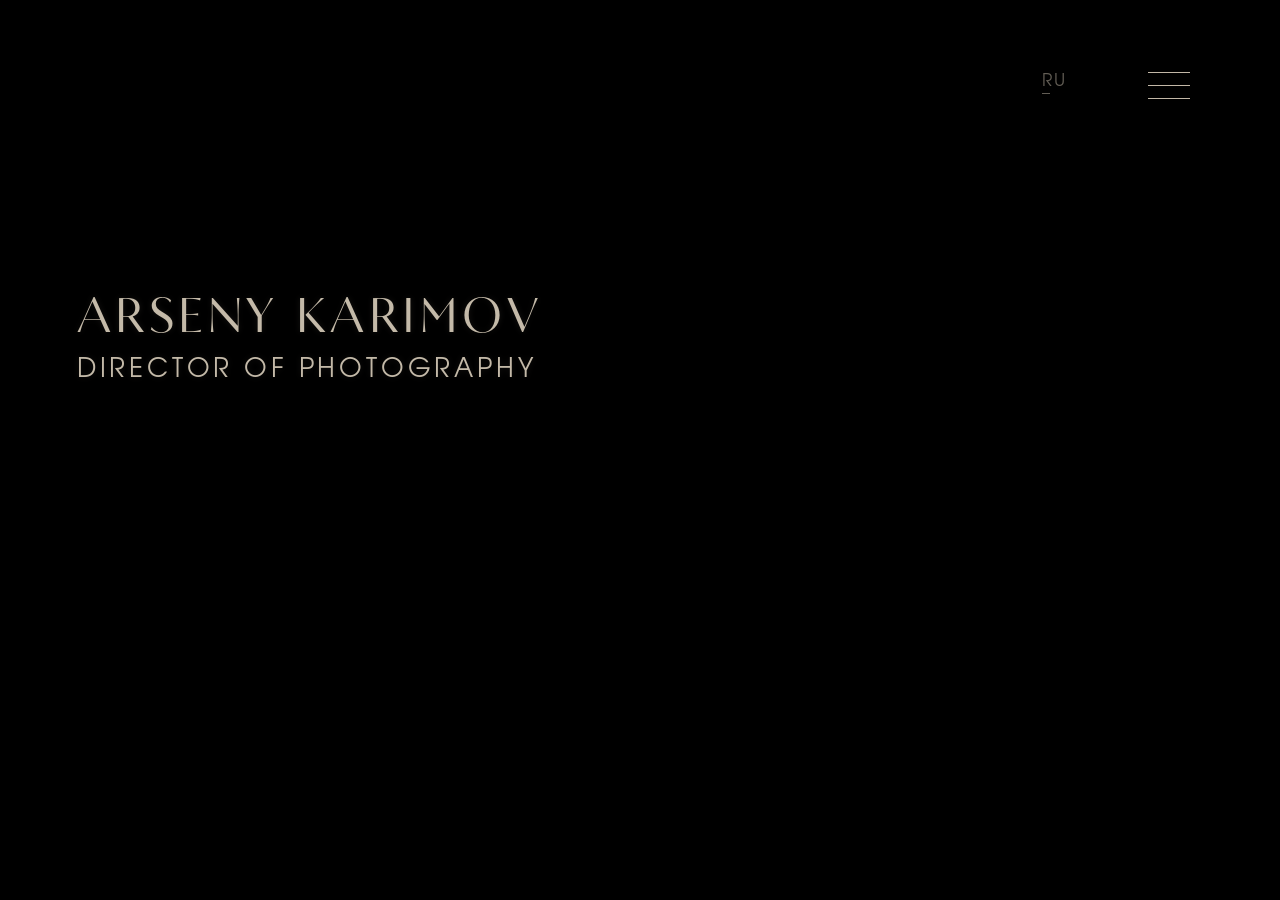
==== index.html @ f30d8ab7 "Update index.html" ====
<!DOCTYPE html>
<html lang="en">

<head>

<meta charset="UTF-8">

<meta 
  name="viewport" 
  content="width=device-width, initial-scale=1.0"
>

<title>Arseny Karimov | Cinematographer</title>

<link rel="stylesheet" href="style.css?v=51">

</head>



<body>

<a class="home-mobile-brand site-brand-small" href="work.html">
  <span>ARSENY<span class="site-brand-gap"></span>KARIMOV</span>
  <small>DIRECTOR OF PHOTOGRAPHY</small>
</a>

<section class="hero">


  <video 
    class="hero-bg"
    autoplay
    muted
    loop
    playsinline
    preload="auto"
>

    <source 
      src="video/main.mp4"
      type="video/mp4"
    >

  </video>



  <div class="overlay"></div>



  <div class="hero-title">

    <h1 class="chaos-title">
  <span>A</span><span>R</span><span>S</span><span>E</span><span>N</span><span>Y</span><span class="name-gap"></span><span>K</span><span>A</span><span>R</span><span>I</span><span>M</span><span>O</span><span>V</span>
</h1>

    <p class="chaos-subtitle" aria-label="DIRECTOR OF PHOTOGRAPHY">
  <span>D</span><span>I</span><span>R</span><span>E</span><span>C</span><span>T</span><span>O</span><span>R</span>
  <span>O</span><span>F</span>
  <span>P</span><span>H</span><span>O</span><span>T</span><span>O</span><span>G</span><span>R</span><span>A</span><span>P</span><span>H</span><span>Y</span>
</p>

  </div>



  <nav class="menu">

  <a class="lang-switch" href="ru/index.html" aria-label="Русская версия">
  RU
</a>

  <button class="menu-icon" type="button" aria-label="Menu">
    <span></span>
    <span></span>
    <span></span>
  </button>

  <div class="menu-items">

    <a class="work-link" href="work.html">
  WORK
  <span class="work-load-line"></span>
</a>
<a href="showreel.html">SHOWREEL</a>
<a href="about.html">ABOUT</a>
<a href="contact.html">CONTACT</a>

  </div>

</nav>



</section>


<script src="script.js?v=14"></script>

</body>

</html>
---- style.css ----
@font-face {
  font-family: 'Circle Contrast';
  src: url('fonts/circle.woff2') format('woff2');
  font-weight: 400;
  font-style: normal;
}

@font-face {
  font-family: 'Evolventa';
  src: url('fonts/evolventa.woff2') format('woff2');
  font-weight: 400;
  font-style: normal;
}

* {
  box-sizing: border-box;
}

html,
body {
  margin: 0;
  width: 100%;
  height: 100%;
  overflow: hidden;
  background: #000;
  color: #e8dcc8;
  font-family: 'Evolventa', sans-serif;
}

.hero {
  position: relative;
  width: 100vw;
  height: 100vh;
  overflow: hidden;
}

.hero-bg {
  position: absolute;
  inset: 0;
  width: 100%;
  height: 100%;
  object-fit: cover;
  z-index: 1;
}

.overlay {
  position: absolute;
  inset: 0;
  z-index: 2;
  background:
    linear-gradient(
      to right,
      rgba(0,0,0,0.65),
      rgba(0,0,0,0.20),
      rgba(0,0,0,0.55)
    );
}

.hero-title {
  position: absolute;
  left: 6%;
  top: 39%;

  transform: translateY(-50%);

  z-index: 3;

  cursor: pointer;
}

.hero-title h1 {
  font-family: 'Circle Contrast', serif;

  margin: 0;

  font-size: 48px;
  line-height: 1;

  letter-spacing: 4.5px;

  font-weight: 400;

  white-space: nowrap;

  color: rgba(232,220,200,0.84);
}

.hero-title .name-gap {
  display: inline-block;
  width: 18px;
}

.chaos-title span {
  display: inline-block;
  opacity: 0;
  animation: letterPulse 4.8s ease-in-out forwards;
}

.chaos-title span:nth-child(1) { animation-delay: 0.15s; }
.chaos-title span:nth-child(2) { animation-delay: 0.42s; }
.chaos-title span:nth-child(3) { animation-delay: 0.28s; }
.chaos-title span:nth-child(4) { animation-delay: 0.68s; }
.chaos-title span:nth-child(5) { animation-delay: 0.36s; }
.chaos-title span:nth-child(6) { animation-delay: 0.55s; }

.chaos-title span:nth-child(8) { animation-delay: 0.22s; }
.chaos-title span:nth-child(9) { animation-delay: 0.50s; }
.chaos-title span:nth-child(10) { animation-delay: 0.31s; }
.chaos-title span:nth-child(11) { animation-delay: 0.75s; }
.chaos-title span:nth-child(12) { animation-delay: 0.44s; }
.chaos-title span:nth-child(13) { animation-delay: 0.63s; }
.chaos-title span:nth-child(14) { animation-delay: 0.39s; }

.hero-title p {
  margin-top: 14px;

  font-family: "Evolventa", sans-serif;

  font-size: 26.2px;
  line-height: 1;

  letter-spacing: 3.8px;

  white-space: nowrap;

  color: rgba(232,220,200,0.84);
}

.chaos-subtitle span {
  display: inline-block;
  opacity: 0;
  animation: letterPulse 4.2s ease-in-out forwards;
}

.chaos-subtitle span:nth-child(1) { animation-delay: 1.25s; }
.chaos-subtitle span:nth-child(2) { animation-delay: 1.55s; }
.chaos-subtitle span:nth-child(3) { animation-delay: 1.38s; }
.chaos-subtitle span:nth-child(4) { animation-delay: 1.78s; }
.chaos-subtitle span:nth-child(5) { animation-delay: 1.44s; }
.chaos-subtitle span:nth-child(6) { animation-delay: 1.68s; }
.chaos-subtitle span:nth-child(7) { animation-delay: 1.33s; }
.chaos-subtitle span:nth-child(8) { animation-delay: 1.88s; }
.chaos-subtitle span:nth-child(9) { animation-delay: 1.52s; }
.chaos-subtitle span:nth-child(10) { animation-delay: 1.72s; }
.chaos-subtitle span:nth-child(11) { animation-delay: 1.36s; }
.chaos-subtitle span:nth-child(12) { animation-delay: 1.82s; }
.chaos-subtitle span:nth-child(13) { animation-delay: 1.49s; }
.chaos-subtitle span:nth-child(14) { animation-delay: 1.64s; }
.chaos-subtitle span:nth-child(15) { animation-delay: 1.41s; }
.chaos-subtitle span:nth-child(16) { animation-delay: 1.91s; }
.chaos-subtitle span:nth-child(17) { animation-delay: 1.58s; }
.chaos-subtitle span:nth-child(18) { animation-delay: 1.73s; }
.chaos-subtitle span:nth-child(19) { animation-delay: 1.47s; }
.chaos-subtitle span:nth-child(20) { animation-delay: 1.84s; }
.chaos-subtitle span:nth-child(21) { animation-delay: 1.62s; }

/* LANGUAGE SWITCH */

.lang-switch {
  position: absolute;

  top: 0;
  right: 124px;

  z-index: 2;

  font-family: "Evolventa", sans-serif;
  font-size: 17px;
  line-height: 1;
  letter-spacing: 1.8px;

  color: var(--work-accent, rgba(232,220,200,0.84));

  text-decoration: none;

  opacity: 0.5;

  transition:
    opacity 0.45s ease,
    transform 0.45s ease;
}

.lang-switch::after {
  content: "";

  position: absolute;

  left: 0;
  bottom: -5px;

  width: 100%;
  height: 1px;

  background: currentColor;

  transform: scaleX(0.32);
  transform-origin: left center;

  transition: transform 0.45s ease;
}

.lang-switch:hover {
  opacity: 0.9;
}

.lang-switch:hover::after {
  transform: scaleX(1);
}

/* LANGUAGE SWITCH — INNER PAGES */

.work-page .lang-switch,
.showreel-page .lang-switch,
.about-page .lang-switch,
.contact-page .lang-switch {
  position: fixed;

  top: 8%;
  right: calc(7% + 124px);

  z-index: 100;
}

/* MENU */

.menu {
  position: fixed;
  z-index: 3;
  right: 7%;
  top: 8%;
  display: flex;
  flex-direction: column;
  align-items: flex-end;
}

.menu-icon {
  width: 82px;
  height: 68px;
  position: relative;

  cursor: pointer;
  pointer-events: auto;
  touch-action: manipulation;

  background: transparent;
  border: 0;
  padding: 0;

  opacity: 1;
  animation: none;
}

.menu-icon span {
  position: absolute;
  right: 0;
  display: block;
  width: 42px;
  height: 1px;
  background: rgba(232,220,200,0.84);
  transition: opacity 0.6s ease;
}

.menu-icon span:nth-child(1) {
  top: 0;
}

.menu-icon span:nth-child(2) {
  top: 13px;
}

.menu-icon span:nth-child(3) {
  top: 26px;
}

.menu.menu-opened .menu-icon span:nth-child(1),
.menu.menu-opened .menu-icon span:nth-child(3) {
  opacity: 0;
}

.menu.menu-opened .menu-icon span:nth-child(2) {
  opacity: 1;
}

.menu.menu-closed .menu-icon span:nth-child(1),
.menu.menu-closed .menu-icon span:nth-child(2),
.menu.menu-closed .menu-icon span:nth-child(3) {
  opacity: 1;
}

.menu-items {
  margin-top: 42px;
  display: flex;
  flex-direction: column;
  gap: 34px;
  align-items: flex-end;
}

.menu-items a {
  text-decoration: none;
  font-size: 13px;
  letter-spacing: 5px;
  color: rgba(232,220,200,0.84);

  opacity: 0;
  transform: translateY(-10px);
  filter: blur(4px);

  transition:
    opacity 0.4s ease,
    transform 0.4s ease,
    filter 0.4s ease;
}


/* OPEN */

.menu.menu-opened .menu-items a {
  opacity: 1;
  transform: translateY(0);
  filter: blur(0);
}

.menu.menu-opened .menu-items a:nth-child(1) { transition-delay: 0s; }
.menu.menu-opened .menu-items a:nth-child(2) { transition-delay: 0.075s; }
.menu.menu-opened .menu-items a:nth-child(3) { transition-delay: 0.15s; }
.menu.menu-opened .menu-items a:nth-child(4) { transition-delay: 0.225s; }


/* CLOSE */

.menu.menu-closed .menu-items a {
  opacity: 0;
  transform: translateY(-10px);
  filter: blur(4px);
}

.menu.menu-closed .menu-items a:nth-child(4) { transition-delay: 0s; }
.menu.menu-closed .menu-items a:nth-child(3) { transition-delay: 0.075s; }
.menu.menu-closed .menu-items a:nth-child(2) { transition-delay: 0.15s; }
.menu.menu-closed .menu-items a:nth-child(1) { transition-delay: 0.225s; }


/* ANIMATION */

@keyframes menuIconAppear {
  from {
    opacity: 0;
    filter: blur(4px);
  }

  to {
    opacity: 1;
    filter: blur(0);
  }
}

@keyframes letterPulse {
  0% {
    opacity: 0;
    text-shadow: none;
    color: rgba(232,220,200,0.03);
  }

  10% {
    opacity: 0.25;
    text-shadow: 0 0 10px rgba(150,190,255,0.20);
  }

  18% {
    opacity: 0.05;
  }

  30% {
    opacity: 0.75;
    text-shadow: 0 0 18px rgba(150,190,255,0.30);
  }

  42% {
    opacity: 0.18;
  }

  55% {
    opacity: 0.9;
    text-shadow: 0 0 14px rgba(232,220,200,0.22);
  }

  68% {
    opacity: 0.45;
  }

  82% {
    opacity: 1;
  }

  100% {
    opacity: 1;
    color: rgba(232,220,200,0.84);
    text-shadow: 0 0 6px rgba(232,220,200,0.10);
  }
}
@keyframes letterReplay {
  0% {
    opacity: 0.05;
    text-shadow: 0 0 10px rgba(150,190,255,0.20);
    color: rgba(232,220,200,0.84);
  }

  10% {
    opacity: 0.25;
    text-shadow: 0 0 10px rgba(150,190,255,0.20);
  }

  18% {
    opacity: 0.05;
  }

  30% {
    opacity: 0.75;
    text-shadow: 0 0 18px rgba(150,190,255,0.30);
  }

  42% {
    opacity: 0.18;
  }

  55% {
    opacity: 0.9;
    text-shadow: 0 0 14px rgba(232,220,200,0.22);
  }

  68% {
    opacity: 0.45;
  }

  82% {
    opacity: 1;
  }

  100% {
    opacity: 1;
    color: rgba(232,220,200,0.84);
    text-shadow: 0 0 6px rgba(232,220,200,0.10);
  }
}

.hero-title.replaying .chaos-title span {
  animation-name: letterReplay;
  animation-duration: 4.8s;
  animation-timing-function: ease-in-out;
  animation-fill-mode: forwards;
}

.hero-title.replaying .chaos-subtitle span {
  animation-name: letterReplay;
  animation-duration: 4.2s;
  animation-timing-function: ease-in-out;
  animation-fill-mode: forwards;
}

/* SMALL BRAND */

.site-brand-small {
  position: fixed;

  left: 7%;
  top: 8%;

  z-index: 60;

  text-decoration: none;

  color: var(--work-accent, #F6FFAD);

  font-family: "Circle Contrast", serif;

  line-height: 1;

  pointer-events: auto;
}

.site-brand-small > span {
  display: block;

  font-size: 18.8px;
  letter-spacing: 2.05px;

  white-space: nowrap;

  opacity: 0.5;
}

.site-brand-small .site-brand-gap {
  display: inline-block;
  width: 7px;
}

  .site-brand-small > small {
  display: block;

  margin-top: 5px;

  font-family: "Evolventa", sans-serif;

  font-size: 10px;
  letter-spacing: 1.8px;

  opacity: 0.42;
}

/* WORK LOADING LINE */

.work-link {

  position: relative;

}

.work-load-line {

  position: absolute;

  left: 0;

  bottom: -9px;

  width: 100%;

  height: 1px;

  background: rgba(232,220,200,0.84);

  transform: scaleX(0);

  transform-origin: left center;

  opacity: 0;

}

.work-link.loading .work-load-line {

  opacity: 1;

  animation: workLoadLine 0.9s ease forwards;

}

@keyframes workLoadLine {

  from {

    transform: scaleX(0);

  }

  to {

    transform: scaleX(1);

  }

}

/* HOME MOBILE BRAND */

.home-mobile-brand {
  display: none;
}

/* MOBILE */

@media (max-width: 768px) {

  .hero-title {
  left: calc(7% + 8px);
  top: 35%;
}

  .hero-title h1 {
  font-size: 33.5px;
  line-height: 1;

  letter-spacing: 2.7px;

  white-space: nowrap;
  margin-bottom: -12px;
}

  .hero-title .name-gap {
  display: inline-block;
  height: auto;
  width: 11px;
}

  .hero-title p {
  margin-top: 20px;

  font-size: 15.7px;
  letter-spacing: 4px;

  white-space: nowrap;
}

   .hero-bg {
   object-position: center center;
  }

  .lang-switch {
  top: 0;
  right: 75px;

  font-size: 15px;
  letter-spacing: 1.6px;

  opacity: 0.42;
}

.lang-switch::after {
  bottom: -4px;
}

  .work-page .lang-switch,
.showreel-page .lang-switch,
.about-page .lang-switch,
.contact-page .lang-switch {
  top: 6%;
  right: calc(5% + 75px);
  z-index: 100;
}


/* Menu opened */

  .home-mobile-brand {
    left: 5%;
    top: 6%;

    z-index: 9;

    display: block;

    color: rgba(232,220,200,0.84);

    opacity: 0;
    pointer-events: none;

    transition: opacity 0.35s ease;
  }

  .home-menu-open .home-mobile-brand {
    opacity: 1;
    pointer-events: auto;
  }

  .home-menu-open .hero-title {
    opacity: 0;
    pointer-events: none;
  }


  /* MOBILE MENU */

  .menu {
  position: fixed;

  top: 6%;
  right: 5%;

  width: 70px;

  display: flex;
  flex-direction: column;
  align-items: flex-end;
}

  .menu-icon {
    width: 70px;
    height: 60px;
    opacity: 1;
    animation: none;
    z-index: 10;
  }

  .menu-icon span {
    width: 36px;
  }

  .menu-items {
    position: fixed;
    inset: 0;

    margin-top: 0;

    display: flex;
    justify-content: center;
    align-items: center;

    background: rgba(0,0,0,0.82);

    opacity: 0;
    visibility: hidden;
    pointer-events: none;

    z-index: 8;

    transition:
      opacity 0.35s ease,
      visibility 0.35s ease;
  }

  .menu.menu-opened .menu-items {
    opacity: 1;
    visibility: visible;
    pointer-events: auto;
  }

  .menu-items a {
    font-size: 14px;
    letter-spacing: 5px;
  }


  /* MOBILE BRAND */

  .site-brand-small {
    left: 5%;
    top: 5%;
  }

}
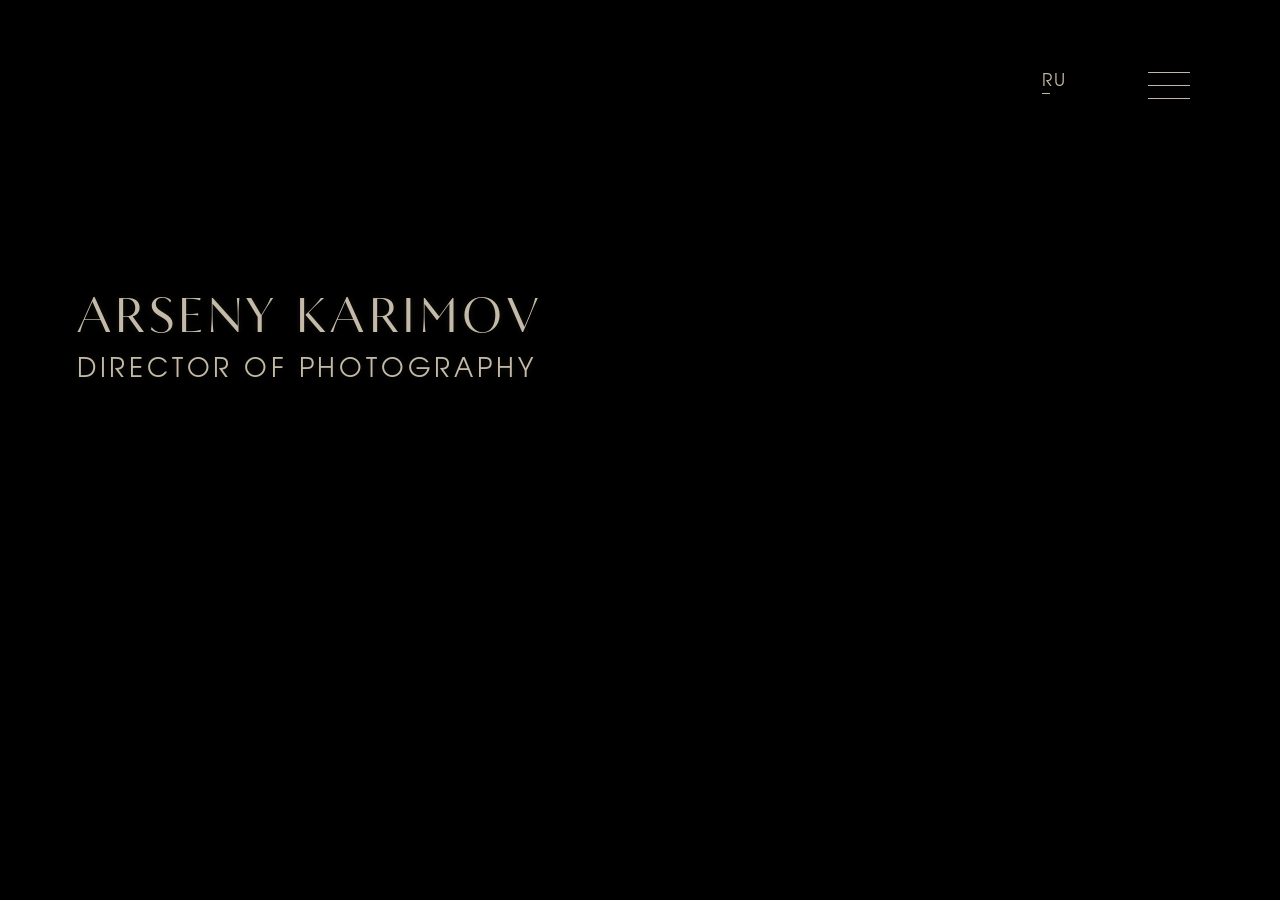
==== commit c930af6e: "Make home lang-switch solid The base .lang-switch kept opacity 0.5/0.42, which only the home page st" ====
--- a/index.html
+++ b/index.html
@@ -12,7 +12,7 @@
 
 <title>Arseny Karimov | Cinematographer</title>
 
-<link rel="stylesheet" href="style.css?v=51">
+<link rel="stylesheet" href="style.css?v=61">
 
 </head>
 
@@ -80,12 +80,12 @@
 
   <div class="menu-items">
 
+<a class="active" href="index.html" aria-current="page">HOME</a>
     <a class="work-link" href="work.html">
   WORK
   <span class="work-load-line"></span>
 </a>
 <a href="showreel.html">SHOWREEL</a>
-<a href="about.html">ABOUT</a>
 <a href="contact.html">CONTACT</a>
 
   </div>
--- a/style.css
+++ b/style.css
@@ -25,6 +25,24 @@
   background: #000;
   color: #e8dcc8;
   font-family: 'Evolventa', sans-serif;
+}
+
+/* PER-PAGE ACCENT — one shared token used by the shell (brand, lang, menu).
+   On the work page it is also updated per project by work.js. */
+.work-page {
+  --accent: #F6FFAD;
+}
+
+.showreel-page,
+.contact-page {
+  --accent: #FFFCEB;
+}
+
+:root {
+  /* Shared drop shadow so shell text reads over imagery. */
+  --ui-shadow:
+    0 1px 3px rgba(0, 0, 0, 0.6),
+    0 2px 18px rgba(0, 0, 0, 0.45);
 }
 
 .hero {
@@ -162,18 +180,18 @@
   top: 0;
   right: 124px;
 
-  z-index: 2;
+  z-index: 11;
 
   font-family: "Evolventa", sans-serif;
   font-size: 17px;
   line-height: 1;
   letter-spacing: 1.8px;
 
-  color: var(--work-accent, rgba(232,220,200,0.84));
+  color: var(--accent, rgba(232,220,200,0.84));
 
   text-decoration: none;
 
-  opacity: 0.5;
+  opacity: 1;
 
   transition:
     opacity 0.45s ease,
@@ -199,10 +217,6 @@
   transition: transform 0.45s ease;
 }
 
-.lang-switch:hover {
-  opacity: 0.9;
-}
-
 .lang-switch:hover::after {
   transform: scaleX(1);
 }
@@ -211,7 +225,6 @@
 
 .work-page .lang-switch,
 .showreel-page .lang-switch,
-.about-page .lang-switch,
 .contact-page .lang-switch {
   position: fixed;
 
@@ -219,6 +232,143 @@
   right: calc(7% + 124px);
 
   z-index: 100;
+
+  color: var(--accent);
+  opacity: 1;
+  text-shadow: var(--ui-shadow);
+
+  transition:
+    opacity 0.45s ease,
+    transform 0.45s ease,
+    color var(--work-fade, 0.6s) ease;
+}
+
+/* Inner-page brand: page accent, solid, shadowed, recolours with the accent. */
+.work-page .site-brand-small,
+.showreel-page .site-brand-small,
+.contact-page .site-brand-small {
+  color: var(--accent);
+  text-shadow: var(--ui-shadow);
+
+  transition: color var(--work-fade, 0.6s) ease;
+}
+
+.work-page .site-brand-small > span,
+.work-page .site-brand-small > small,
+.showreel-page .site-brand-small > span,
+.showreel-page .site-brand-small > small,
+.contact-page .site-brand-small > span,
+.contact-page .site-brand-small > small {
+  opacity: 1;
+}
+
+/* INNER-PAGE MENU (shared: work / showreel / contact) */
+
+.menu-button {
+  position: fixed;
+
+  right: 7%;
+  top: 8%;
+
+  z-index: 60;
+
+  width: 82px;
+  height: 68px;
+
+  background: transparent;
+  border: 0;
+  padding: 0;
+
+  cursor: pointer;
+  touch-action: manipulation;
+}
+
+.menu-button span {
+  position: absolute;
+  right: 0;
+
+  display: block;
+
+  width: 42px;
+  height: 1px;
+
+  background: var(--accent);
+
+  transition: opacity 0.22s ease;
+}
+
+.menu-button span:nth-child(1) { top: 0; }
+.menu-button span:nth-child(2) { top: 13px; }
+.menu-button span:nth-child(3) { top: 26px; }
+
+.menu-active .menu-button span:nth-child(1),
+.menu-active .menu-button span:nth-child(3) {
+  opacity: 0;
+}
+
+.menu-overlay {
+  position: fixed;
+  inset: 0;
+
+  z-index: 30;
+
+  display: flex;
+  align-items: center;
+  justify-content: center;
+
+  background: rgba(0, 0, 0, 0.78);
+
+  opacity: 0;
+  pointer-events: none;
+
+  transition: opacity 0.22s ease;
+}
+
+.menu-active .menu-overlay {
+  opacity: 1;
+  pointer-events: auto;
+}
+
+.menu-links {
+  display: flex;
+  flex-direction: column;
+  align-items: center;
+
+  gap: 34px;
+
+  text-align: center;
+}
+
+.menu-links a {
+  text-decoration: none;
+
+  font-family: "Evolventa", sans-serif;
+
+  font-size: 15px;
+  letter-spacing: 5px;
+
+  color: var(--accent);
+
+  opacity: 0;
+  transform: translateY(8px);
+  filter: blur(3px);
+
+  transition:
+    opacity 0.22s ease,
+    transform 0.22s ease,
+    filter 0.22s ease;
+}
+
+.menu-active .menu-links a {
+  opacity: 1;
+  transform: translateY(0);
+  filter: blur(0);
+}
+
+/* WORK PLAYER — LANGUAGE SWITCH BELOW PLAYER */
+
+.work-page.player-open .lang-switch {
+  z-index: 60;
 }
 
 /* MENU */
@@ -306,9 +456,30 @@
   filter: blur(4px);
 
   transition:
-    opacity 0.4s ease,
-    transform 0.4s ease,
-    filter 0.4s ease;
+  opacity 0.22s ease,
+  transform 0.22s ease,
+  filter 0.22s ease;
+}
+
+.menu-links a,
+.menu-items a {
+  position: relative;
+}
+
+.menu-links a.active::after,
+.menu-items a.active::after {
+  content: "";
+
+  position: absolute;
+  left: 0;
+  bottom: -8px;
+
+  width: calc(100% - 5px);
+  height: 1px;
+
+  background: currentColor;
+
+  opacity: 0.7;
 }
 
 
@@ -321,10 +492,9 @@
 }
 
 .menu.menu-opened .menu-items a:nth-child(1) { transition-delay: 0s; }
-.menu.menu-opened .menu-items a:nth-child(2) { transition-delay: 0.075s; }
-.menu.menu-opened .menu-items a:nth-child(3) { transition-delay: 0.15s; }
-.menu.menu-opened .menu-items a:nth-child(4) { transition-delay: 0.225s; }
-
+.menu.menu-opened .menu-items a:nth-child(2) { transition-delay: 0.03s; }
+.menu.menu-opened .menu-items a:nth-child(3) { transition-delay: 0.06s; }
+.menu.menu-opened .menu-items a:nth-child(4) { transition-delay: 0.09s; }
 
 /* CLOSE */
 
@@ -335,10 +505,9 @@
 }
 
 .menu.menu-closed .menu-items a:nth-child(4) { transition-delay: 0s; }
-.menu.menu-closed .menu-items a:nth-child(3) { transition-delay: 0.075s; }
-.menu.menu-closed .menu-items a:nth-child(2) { transition-delay: 0.15s; }
-.menu.menu-closed .menu-items a:nth-child(1) { transition-delay: 0.225s; }
-
+.menu.menu-closed .menu-items a:nth-child(3) { transition-delay: 0.03s; }
+.menu.menu-closed .menu-items a:nth-child(2) { transition-delay: 0.06s; }
+.menu.menu-closed .menu-items a:nth-child(1) { transition-delay: 0.09s; }
 
 /* ANIMATION */
 
@@ -469,7 +638,7 @@
 
   text-decoration: none;
 
-  color: var(--work-accent, #F6FFAD);
+  color: var(--accent, #F6FFAD);
 
   font-family: "Circle Contrast", serif;
 
@@ -566,6 +735,7 @@
 .home-mobile-brand {
   display: none;
 }
+
 
 /* MOBILE */
 
@@ -608,11 +778,13 @@
   .lang-switch {
   top: 0;
   right: 75px;
+  
+  z-index: 11;
 
   font-size: 15px;
   letter-spacing: 1.6px;
 
-  opacity: 0.42;
+  opacity: 1;
 }
 
 .lang-switch::after {
@@ -621,12 +793,25 @@
 
   .work-page .lang-switch,
 .showreel-page .lang-switch,
-.about-page .lang-switch,
 .contact-page .lang-switch {
-  top: 6%;
+  top: 5%;
   right: calc(5% + 75px);
   z-index: 100;
 }
+
+  .menu-button {
+    right: 5%;
+    top: 5%;
+  }
+
+  .menu-links {
+    gap: 30px;
+  }
+
+  .menu-links a {
+    font-size: 14px;
+    letter-spacing: 5px;
+  }
 
 
 /* Menu opened */
@@ -663,27 +848,29 @@
   .menu {
   position: fixed;
 
-  top: 6%;
+  top: 5%;
   right: 5%;
 
-  width: 70px;
+  width: 82px;
 
   display: flex;
   flex-direction: column;
   align-items: flex-end;
 }
 
-  .menu-icon {
-    width: 70px;
-    height: 60px;
-    opacity: 1;
-    animation: none;
-    z-index: 10;
-  }
-
-  .menu-icon span {
-    width: 36px;
-  }
+.menu-icon {
+  width: 82px;
+  height: 68px;
+
+  opacity: 1;
+  animation: none;
+
+  z-index: 10;
+}
+
+.menu-icon span {
+  width: 42px;
+}
 
   .menu-items {
     position: fixed;
@@ -704,8 +891,8 @@
     z-index: 8;
 
     transition:
-      opacity 0.35s ease,
-      visibility 0.35s ease;
+    opacity 0.22s ease,
+    visibility 0.22s ease;
   }
 
   .menu.menu-opened .menu-items {
